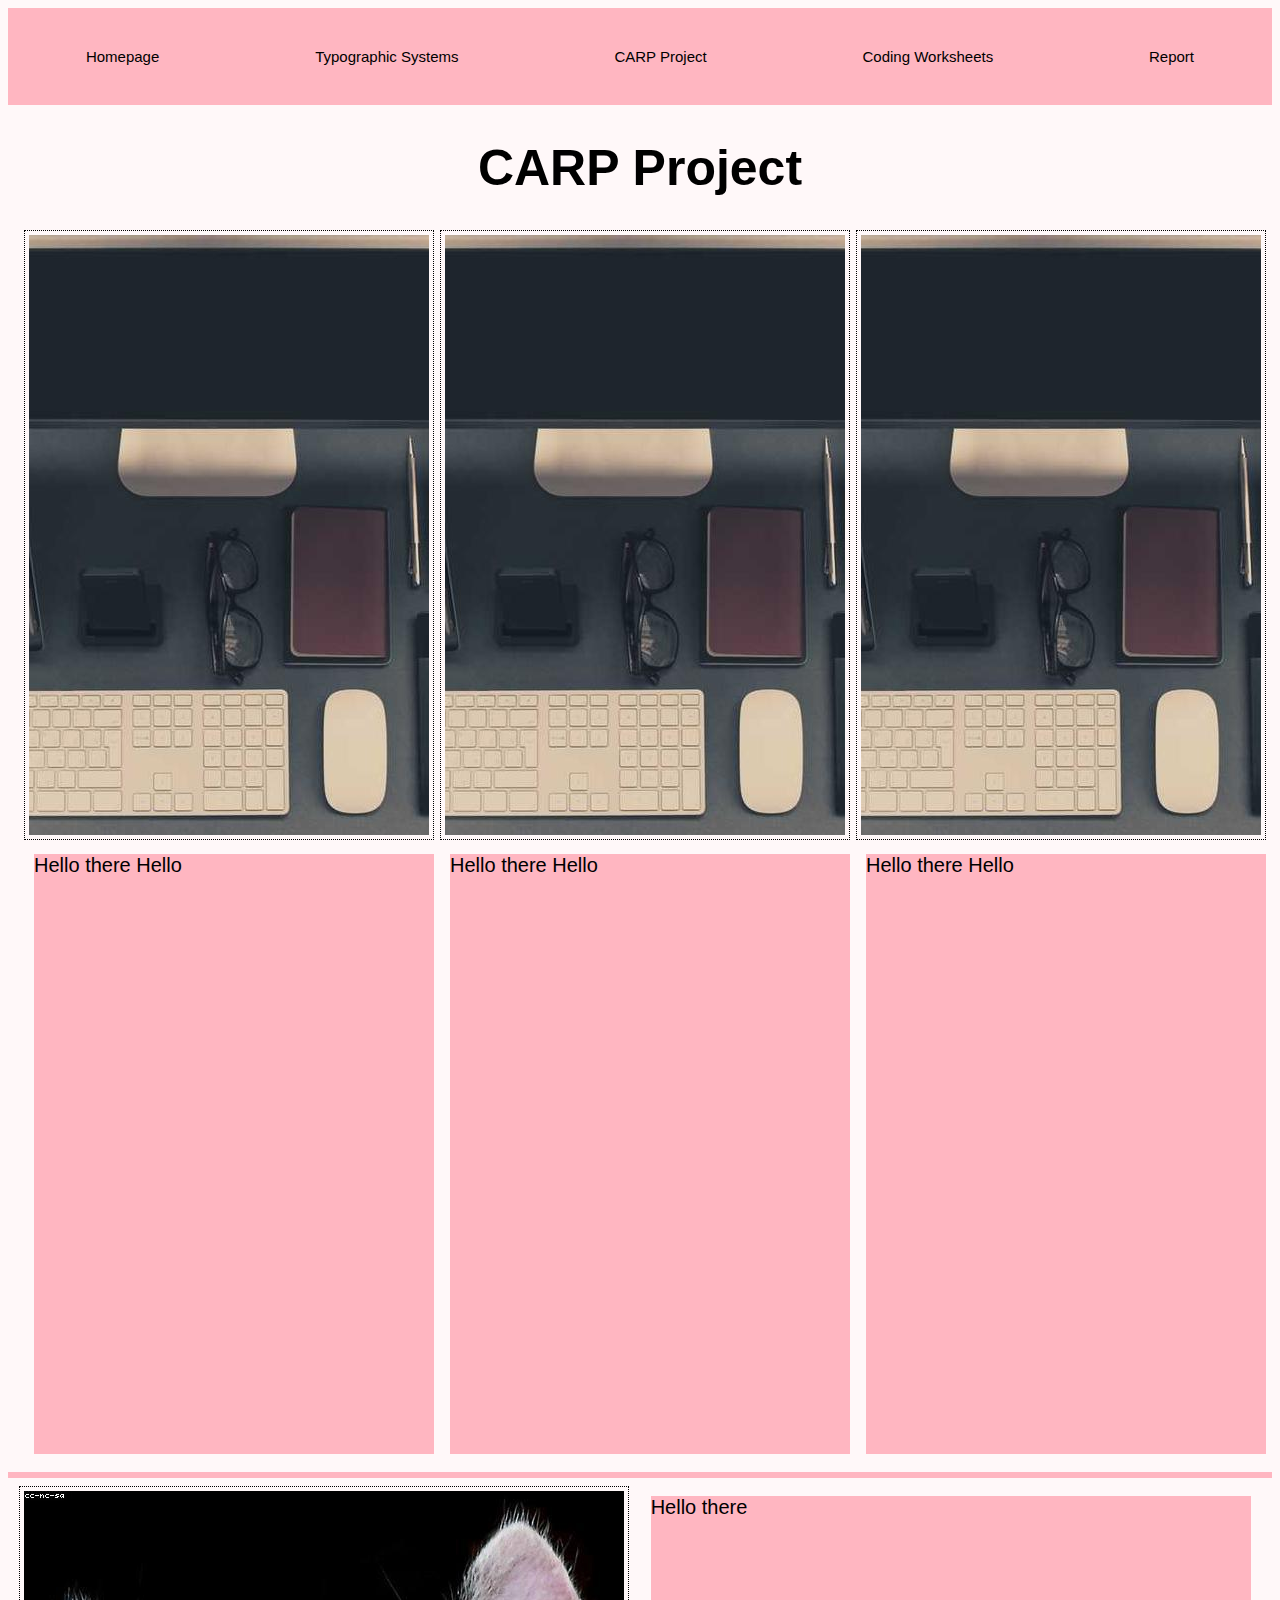
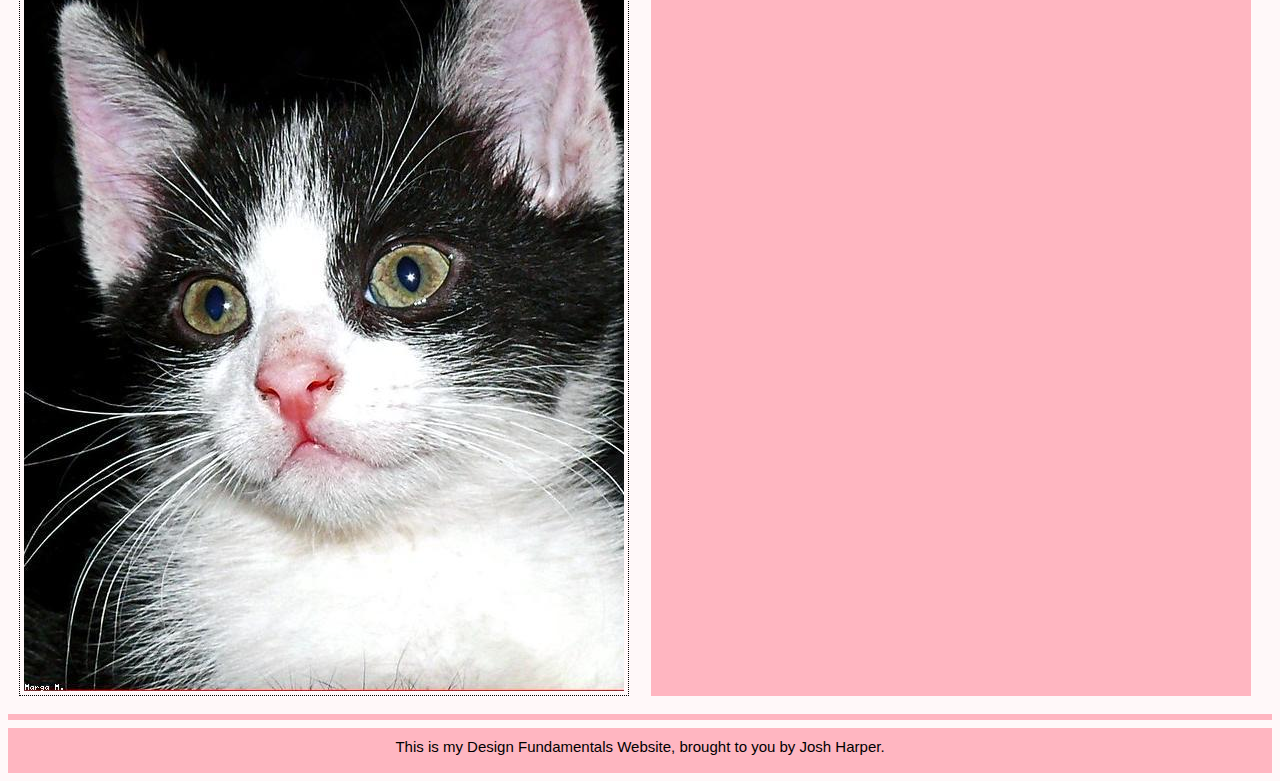
==== CARP Project.html @ ac9ababf "CARP Posters page working" ====
<!DOCTYPE html>
<html lang="en">
    <head>
        <meta charset="UTF-8">
        <meta http-equiv="X-UA-Compatible" content="IE=edge">
        <meta name="viewport" content="width=device-width, initial-scale=1.0">
        <link rel="stylesheet" href="styles.css">
        <title>CARP Project</title>
    </head>
    <body>
        <div class="container">
            <header>
                <div class="navbar">
                    <a href="Homepage.html" target="_blank"> <ul> Homepage</ul> </a>
                    <a href="Typographic Systems.html" target="_blank"> <ul>Typographic Systems</ul> </a>
                    <a href="CARP Project.html" target="_blank"> <ul> CARP Project</ul> </a>
                    <a href="Coding Worksheets.html" target="_blank"><ul> Coding Worksheets</ul> </a>
                    <a href="Report.html" target="_blank"><ul>Report</ul></a>
                </div> 
            </div>

                <h1> CARP Project</h1>
            </header>


                <div class="gallery-container">
                <div class="CARP-group">
                <img class="image-container-CARP" src="Placeholder 400px600px.jpg" alt="a placeholder">
                <p class="text-caption-CARP"> Hello there Hello </p> </div>
                
           
                <div class="CARP-group">
              <img class="image-container-CARP" src="Placeholder 400px600px.jpg" alt="a placeholder">
                <p class="text-caption-CARP"> Hello there Hello </p> </div>

                <div class="CARP-group">
                <img class="image-container-CARP" src="Placeholder 400px600px.jpg" alt="a placeholder">
                <p class="text-caption-CARP"> Hello there Hello </p> </div>

                    </div>

        <hr>
       
        <div class="gallery-container">
        <img class="final-CARP-page-image-container" src="Placeholder Cat 600px800px.jpeg" alt="a placeholder">    
            <p class="text-caption-big-CARP"> Hello there </p> </div>
            </div>


        <hr>

     <footer>
     This is my Design Fundamentals Website, brought to you by Josh Harper.
     </footer>
    </body>

</html>
---- styles.css ----
p{
font-family: 'Gill Sans', 'Gill Sans MT', Calibri, 'Trebuchet MS', sans-serif;
font-size: 20px;
text-align: left;
margin: 10px 10px;
}
body{
    background-color:#FFF8F9;
}
.navbar{
display: flex;
justify-content: space-around;
padding: 15px 0;
background-color:#FFB6C1;
}
/*.navbar:hover {
    background-color: #FFFFFF;
}*/


ul{
    font-family:'Gill Sans', 'Gill Sans MT', Calibri, 'Trebuchet MS', sans-serif;
    color: #000000;
    font-size: 15px;
    text-align: left;
    padding: 10px;
}
ul:hover{
    background-color: #FFFFFF;
}
a{
    text-decoration: none;
}

h1{
    font-family: 'Trebuchet MS', 'Lucida Sans Unicode', 'Lucida Grande', 'Lucida Sans', Arial, sans-serif;
    font-size: 50px;
    text-align: center;
    color: #000000;
}



.Typographic-Systems-image-container{
    display: flex;
    justify-content: center;
    position: relative;
    width: 100%;
    height: 300px;
    border: 5px solid #FFB6C1;
}
.Typographic-Systems-image-container:hover{
    border: 5px solid #000000;
}
.Typographic-Systems-image-container img {
    width: 100%;
    height: 100%;
    object-fit: cover;
}

.Typographic-Systems-image-container button { /* reference chatGPT*/
    position: absolute;
    top: 50%;
    left: 50%;
    transform: translate(-50%, -50%); /*reference chat GPT*/
    border: 1px solid #FFFFFF;
    background-color: #FFFFFF;
    border-radius: 5px;
    font-family: 'Gill Sans', 'Gill Sans MT', Calibri, 'Trebuchet MS', sans-serif;
    font-size: 25px;
    color: #000000;
    padding: 10px;
    margin: 2px;
    transition-duration: .4s;  
}
.Typographic-Systems-image-container button:hover {
background-color: #FFB6C1;
color: #FFFFFF;
}
.Typographic-Systems-image-container button:active {
    background-color: #32a431;
    color:#000000;
    box-shadow: 5px 5px #FFB6C1; 
}

.typography-group {
    width: 275px
}
.CARP-Project-image-container{
    display: flex;
    justify-content: center;
    position: relative;
    width: 100%;
    height: 300px;
    border: 5px solid #FFB6C1;
}
.CARP-Project-image-container:hover{
    border: 5px solid #000000;
}

.CARP-Project-image-container img {
    width: 100%;
    height: 100%;
    object-fit: cover;
}

.CARP-Project-image-container button { /* reference chatGPT*/
    position: absolute;
    top: 50%;
    left: 50%;
    transform: translate(-50%, -50%); /*reference chat GPT*/
    border: 1px solid #FFFFFF;
    background-color: #FFFFFF;
    border-radius: 5px;
    font-family: 'Gill Sans', 'Gill Sans MT', Calibri, 'Trebuchet MS', sans-serif;
    font-size: 25px;
    color: #000000;
    padding: 10px;
    margin: 2px;
    transition-duration: .4s;  
}
.CARP-Project-image-container button:hover {
background-color: #FFB6C1;
color: #FFFFFF;
}
.CARP-Project-image-container button:active {
    background-color: #32a431;
    color:#000000;
    box-shadow: 5px 5px #FFB6C1; 
}


.Coding-Worksheets-image-container{
    display: flex;
    justify-content: center;
    position: relative;
    width: 100%;
    height: 300px;
    border: 5px solid #FFB6C1;
}
.Coding-Worksheets-image-container:hover{
    border: 5px solid #000000;
}

.Coding-Worksheets-image-container img {
    width: 100%;
    height: 100%;
    object-fit: cover;
}

.Coding-Worksheets-image-container button { /* reference chatGPT*/
    position: absolute;
    top: 50%;
    left: 50%;
    transform: translate(-50%, -50%); /*reference chat GPT*/
    border: 1px solid #FFFFFF;
    background-color: #FFFFFF;
    border-radius: 5px;
    font-family: 'Gill Sans', 'Gill Sans MT', Calibri, 'Trebuchet MS', sans-serif;
    font-size: 25px;
    color: #000000;
    padding: 10px;
    margin: 2px;
    transition-duration: .4s;  
}
.Coding-Worksheets-image-container button:hover {
background-color: #FFB6C1;
color: #FFFFFF;
}
.Coding-Worksheets-image-container button:active {
    background-color: #32a431;
    color:#000000;
    box-shadow: 5px 5px #FFB6C1; 
}

.Coding-Worksheets-group{
     width: 275px
}

.Report-image-container{
    display: flex;
    justify-content: center;
    position: relative;
    width: 100%;
    height: 300px;
    border: 5px solid #FFB6C1;
}

.Report-image-container:hover{
    border: 5px solid #000000;
}
.Report-image-container img {
    width: 100%;
    height: 100%;
    object-fit: cover;
}

.Report-image-container button { /* reference chatGPT*/
    position: absolute;
    top: 50%;
    left: 50%;
    transform: translate(-50%, -50%); /*reference chat GPT*/
    border: 1px solid #FFFFFF;
    background-color: #FFFFFF;
    border-radius: 5px;
    font-family: 'Gill Sans', 'Gill Sans MT', Calibri, 'Trebuchet MS', sans-serif;
    font-size: 25px;
    color: #000000;
    padding: 10px;
    margin: 2px;
    transition-duration: .4s;  
}
.Report-image-container button:hover {
background-color: #FFB6C1;
color: #FFFFFF;
}
.Report-image-container button:active {
    background-color: #32a431;
    color:#000000;
    box-shadow: 5px 5px #FFB6C1; 
}

.report-container{
    display: flex;
    justify-content: center;
    padding: 60px;
    text-align: left;
    background-color: #FFB6C1;
}

.report-type-container{
    display: flex;
    justify-content: left;
    padding: 0px;
    text-align: left;
    background-color: #FFB6C1;
}

button{
    border: 1px solid #FFFFFF;
    background-color: #000000;
    border-radius: 5px;
    font-family: 'Gill Sans', 'Gill Sans MT', Calibri, 'Trebuchet MS', sans-serif;
    font-size: 25px;
    color: #FFFFFF;
    padding: 10px;
    margin: 2px;
    transition-duration: .4s;  
}

button:hover {
   background-color: #FFFFFF;
   color:#000000;
}

button:active {
    background-color: #32a431;
    color:#000000;
    box-shadow: 5px 5px #000000;
}

footer {
    background-color: #FFB6C1;
    height: 25px;
    text-align: center;
    font-family: 'Gill Sans', 'Gill Sans MT', Calibri, 'Trebuchet MS', sans-serif;
    font-size: 15px;
    color: #000000;
    padding: 10px 0px;
}
hr {
    border: 3px solid #FFB6C1;
}

.gallery-container{
    display: flex;
    flex-wrap: wrap;
    justify-content: space-evenly;
    }
    
 
    
    
    .text-caption {
        background-color: #FFB6C1;
        width: 275px;
        height: 400px;
        font-family: 'Gill Sans', 'Gill Sans MT', Calibri, 'Trebuchet MS', sans-serif;
        font-size: 20px;
        text-align: left;
        margin: 10px 10px;
    }

 .image-container{
        border: 1px dotted #000000;
        width: 275px;
        height: 400px;
        padding: 4px;
        margin-bottom: 10px;
    }

    .image-container:hover{
        border: 1px dotted #FFB6C1;
        width: 275px;
        height: 400px;
        padding: 4px;
        margin-bottom: 10px;
    }
    
 .text-container{
        background-color: #FFB6C1;
        width: 275px;
        height: 200px;
        padding: 4px;
        padding-top: 4px;
        padding-bottom: 4px;
        margin-top: 10px;
    }







.CARP-page-gallery-container{
    display: flex;
    flex-wrap: wrap;
    justify-content: space-evenly;
    }
    
    
.image-container-CARP{
        border: 1px dotted #000000;
        width: 400px;
        height: 600px;
        padding: 4px;
    }
    
    
.CARP-page-text-image-container{
        background-color: #FFB6C1;
        width: 400px;
        height: 200px;
        padding: 4px;
        padding-top: 4px;
        padding-bottom: 4px;
    }

.final-CARP-page-image-container{
    border: 1px dotted #000000;
    width: 600px;
    height: 800px;
    padding: 4px;
}

.final-CARP-page-text-image-container{
    background-color: #FFB6C1;
    width: 600px;
    height: 200px;
    padding: 4px;
    padding-top: 4px;
    padding-bottom: 4px;
}

.CARP-group {
    width: 400px;
}

.text-caption-CARP {
    background-color: #FFB6C1;
    width: 400px;
    height: 600px;
    font-family: 'Gill Sans', 'Gill Sans MT', Calibri, 'Trebuchet MS', sans-serif;
    font-size: 20px;
    text-align: left;
    margin: 10px 10px;
}

.text-caption-big-CARP{
    background-color: #FFB6C1;
    width: 600px;
    height: 800px;
    font-family: 'Gill Sans', 'Gill Sans MT', Calibri, 'Trebuchet MS', sans-serif;
    font-size: 20px;
    text-align: left;
    margin: 10px 10px;
}
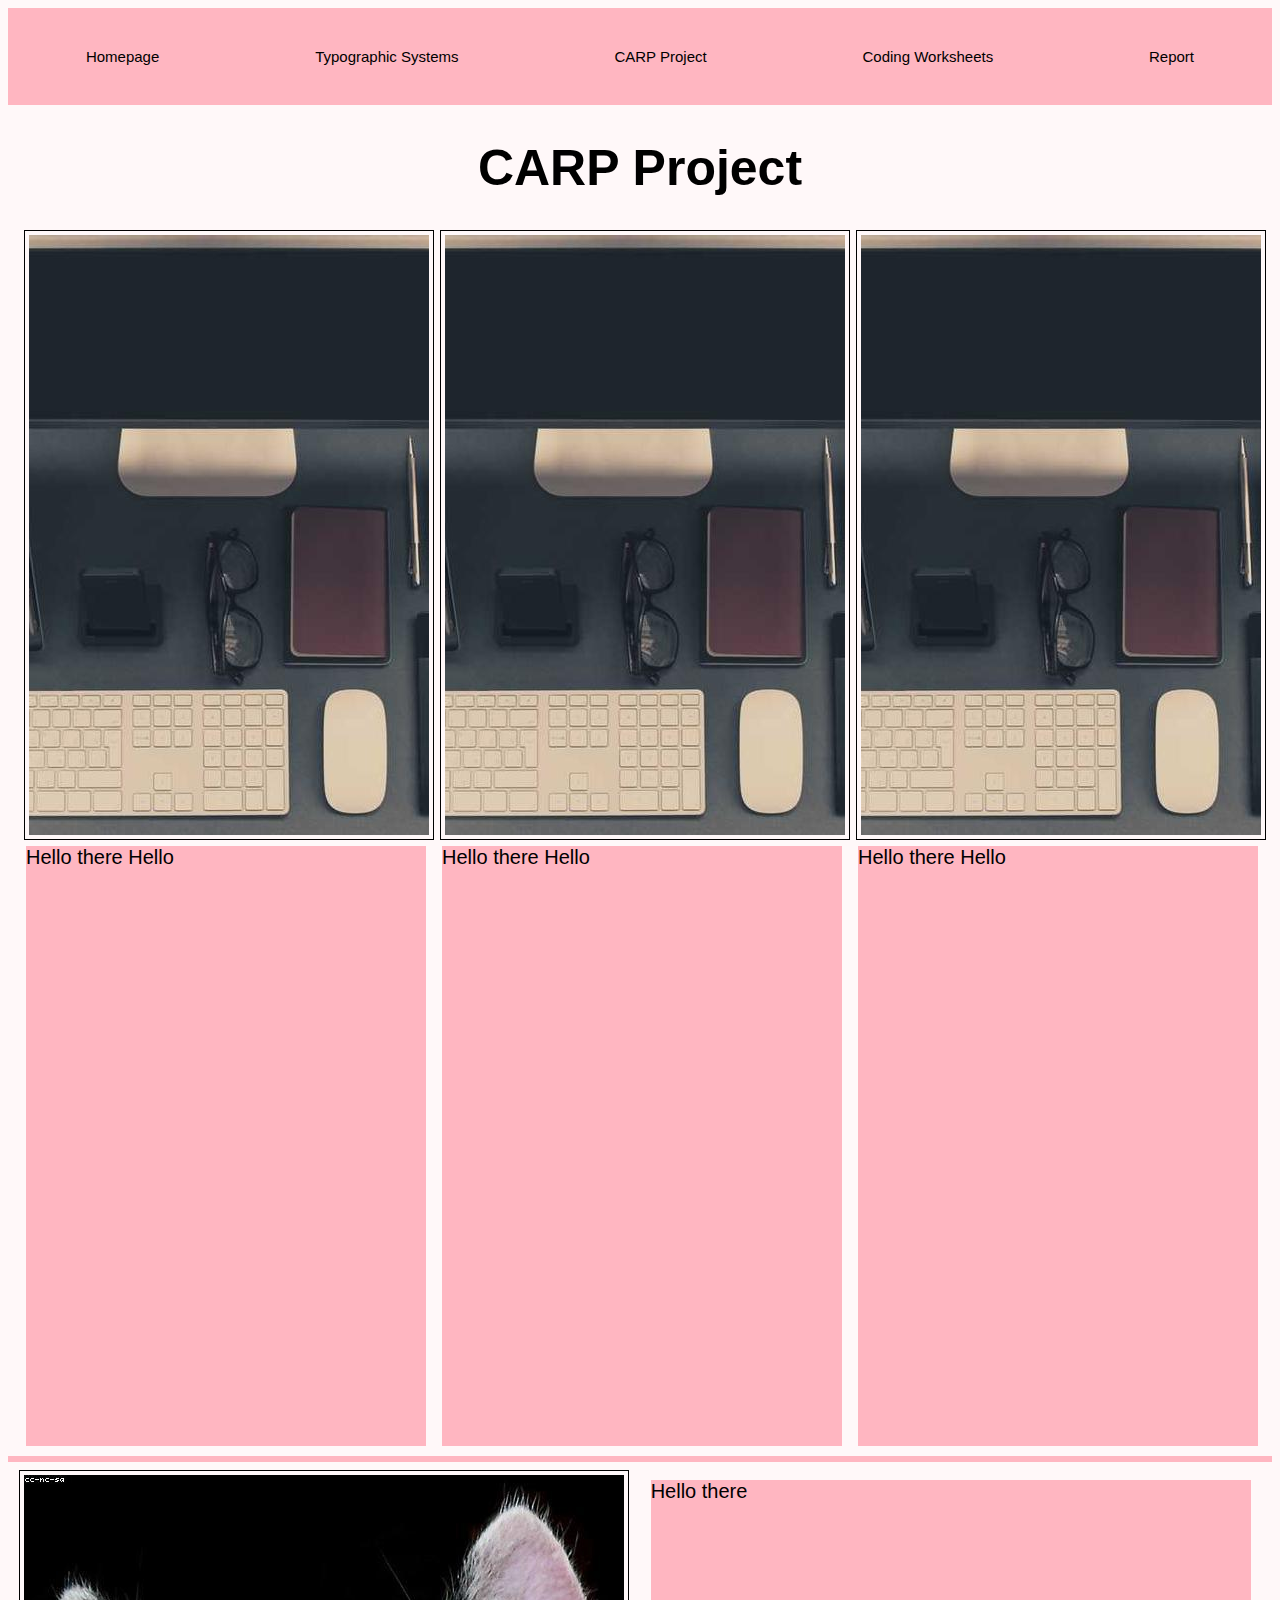
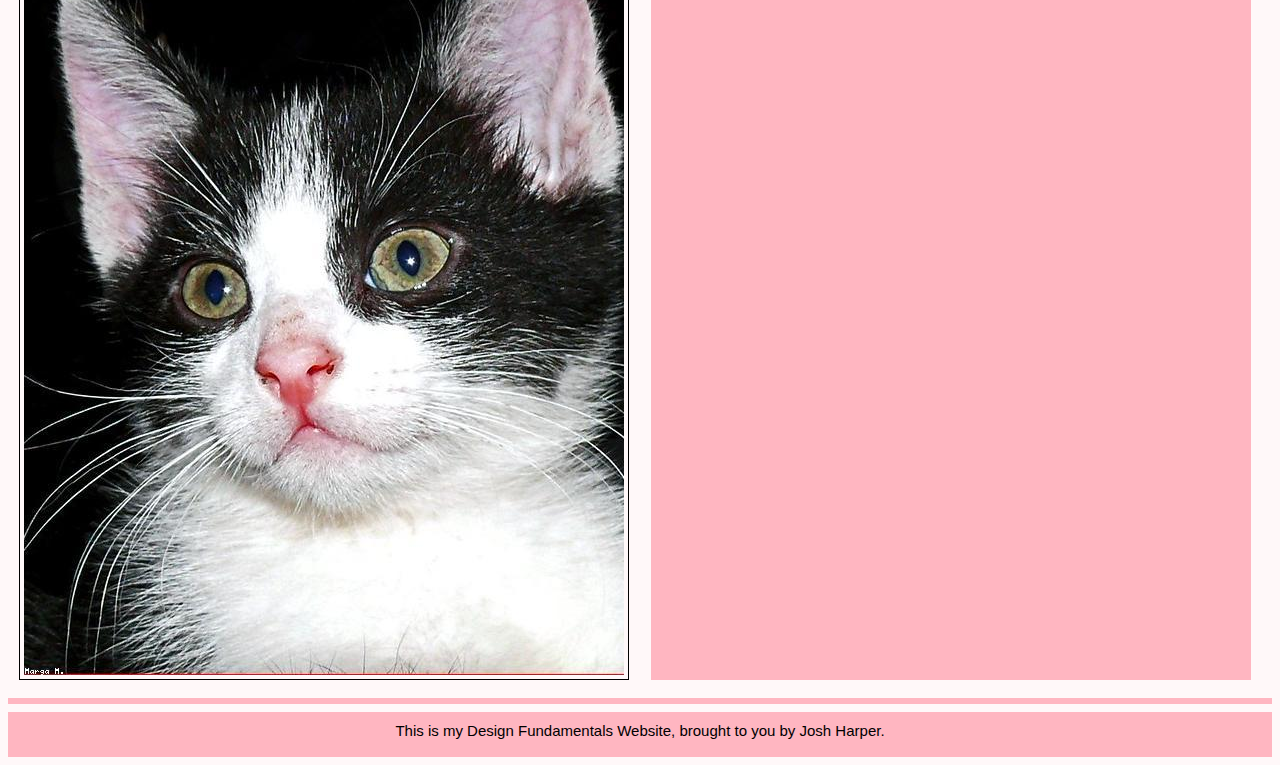
==== commit 8ca7e852: "report page working" ====
--- a/CARP Project.html
+++ b/CARP Project.html
@@ -15,7 +15,7 @@
                     <a href="Typographic Systems.html" target="_blank"> <ul>Typographic Systems</ul> </a>
                     <a href="CARP Project.html" target="_blank"> <ul> CARP Project</ul> </a>
                     <a href="Coding Worksheets.html" target="_blank"><ul> Coding Worksheets</ul> </a>
-                    <a href="Report.html" target="_blank"><ul>Report</ul></a>
+                    <a href="report.html" target="_blank"><ul>Report</ul></a>
                 </div> 
             </div>
 
--- a/styles.css
+++ b/styles.css
@@ -84,7 +84,7 @@
 }
 
 .typography-group {
-    width: 275px
+    width: 400px
 }
 .CARP-Project-image-container{
     display: flex;
@@ -174,7 +174,7 @@
 }
 
 .Coding-Worksheets-group{
-     width: 275px
+     width: 400px;
 }
 
 .Report-image-container{
@@ -283,27 +283,37 @@
     
     .text-caption {
         background-color: #FFB6C1;
-        width: 275px;
+        width: 400px;
         height: 400px;
         font-family: 'Gill Sans', 'Gill Sans MT', Calibri, 'Trebuchet MS', sans-serif;
         font-size: 20px;
         text-align: left;
-        margin: 10px 10px;
+        margin: 2px 2px;
+      
+    }
+    
+    .text-caption:hover {
+        background-color: #FFB6C1;
+        opacity: 0.7;
+        width: 400px;
+        height: 400px;
+        font-family:'Gill Sans', 'Gill Sans MT', Calibri, 'Trebuchet MS', sans-serif;
+        font-size: 20px;
+        text-align: left;
+        margin: 2px 2px;
     }
 
  .image-container{
-        border: 1px dotted #000000;
-        width: 275px;
-        height: 400px;
-        padding: 4px;
+        border: 1px solid #000000;
+        width: 400px;
+        height: 600px;
         margin-bottom: 10px;
     }
 
     .image-container:hover{
-        border: 1px dotted #FFB6C1;
-        width: 275px;
-        height: 400px;
-        padding: 4px;
+        border: 1px solid #FFB6C1;
+        width: 400px;
+        height: 600px;
         margin-bottom: 10px;
     }
     
@@ -317,12 +327,6 @@
         margin-top: 10px;
     }
 
-
-
-
-
-
-
 .CARP-page-gallery-container{
     display: flex;
     flex-wrap: wrap;
@@ -331,11 +335,18 @@
     
     
 .image-container-CARP{
-        border: 1px dotted #000000;
+        border: 1px solid #000000;
         width: 400px;
         height: 600px;
         padding: 4px;
     }
+
+.image-container-CARP:hover{
+    border: 1px solid #FFB6C1;
+    width: 400px;
+    height: 600px;
+    padding: 4px;
+}
     
     
 .CARP-page-text-image-container{
@@ -348,8 +359,15 @@
     }
 
 .final-CARP-page-image-container{
-    border: 1px dotted #000000;
+    border: 1px solid #000000;
     width: 600px;
+    height: 800px;
+    padding: 4px;
+}
+
+.final-CARP-page-image-container:hover{
+    border: 1px solid #FFB6C1;
+    width: 600px; 
     height: 800px;
     padding: 4px;
 }
@@ -374,9 +392,19 @@
     font-family: 'Gill Sans', 'Gill Sans MT', Calibri, 'Trebuchet MS', sans-serif;
     font-size: 20px;
     text-align: left;
-    margin: 10px 10px;
-}
-
+    margin: 2px 2px;
+}
+
+.text-caption-CARP:hover{
+    background-color: #FFB6C1;
+    opacity: 0.7;
+    width: 400px;
+    height: 600px;
+    font-family: 'Gill Sans', 'Gill Sans MT', Calibri, 'Trebuchet MS', sans-serif;
+    font-size: 20px;
+    text-align: left;
+    margin: 2px 2px;
+}
 .text-caption-big-CARP{
     background-color: #FFB6C1;
     width: 600px;
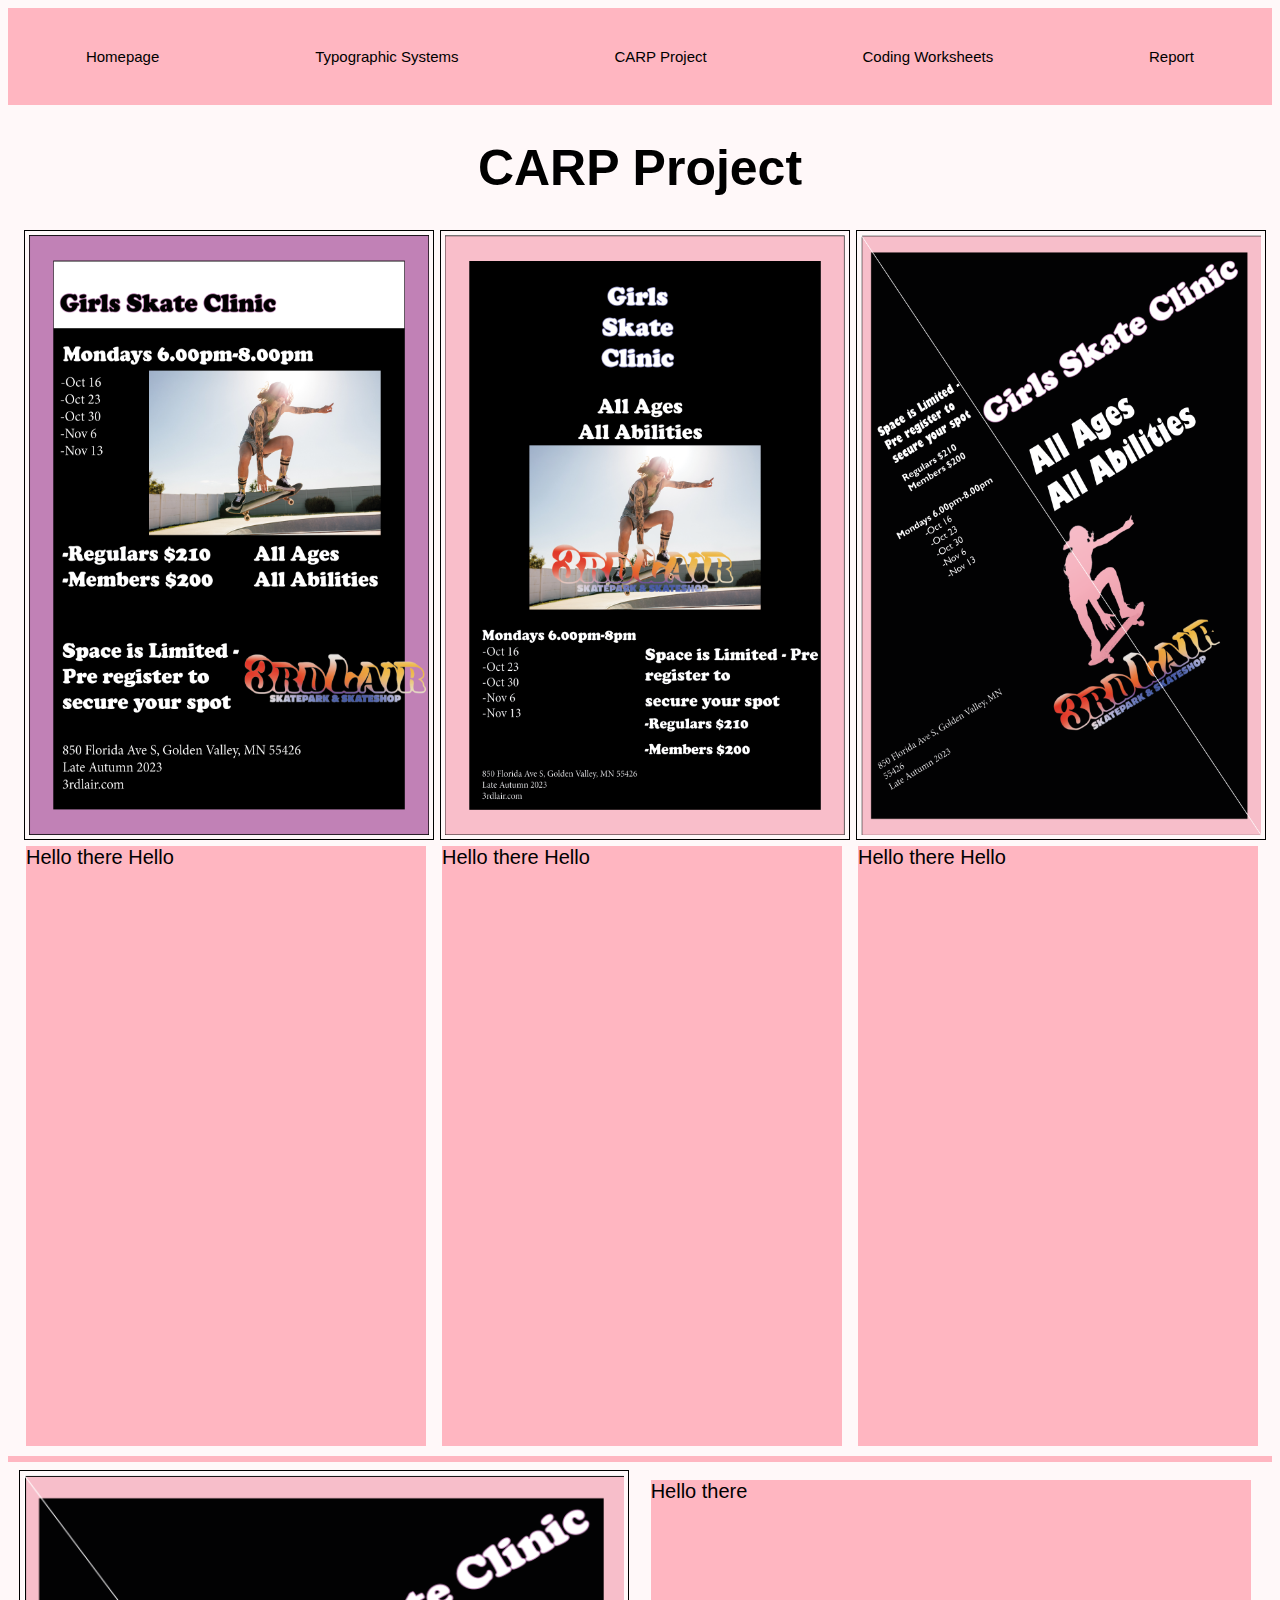
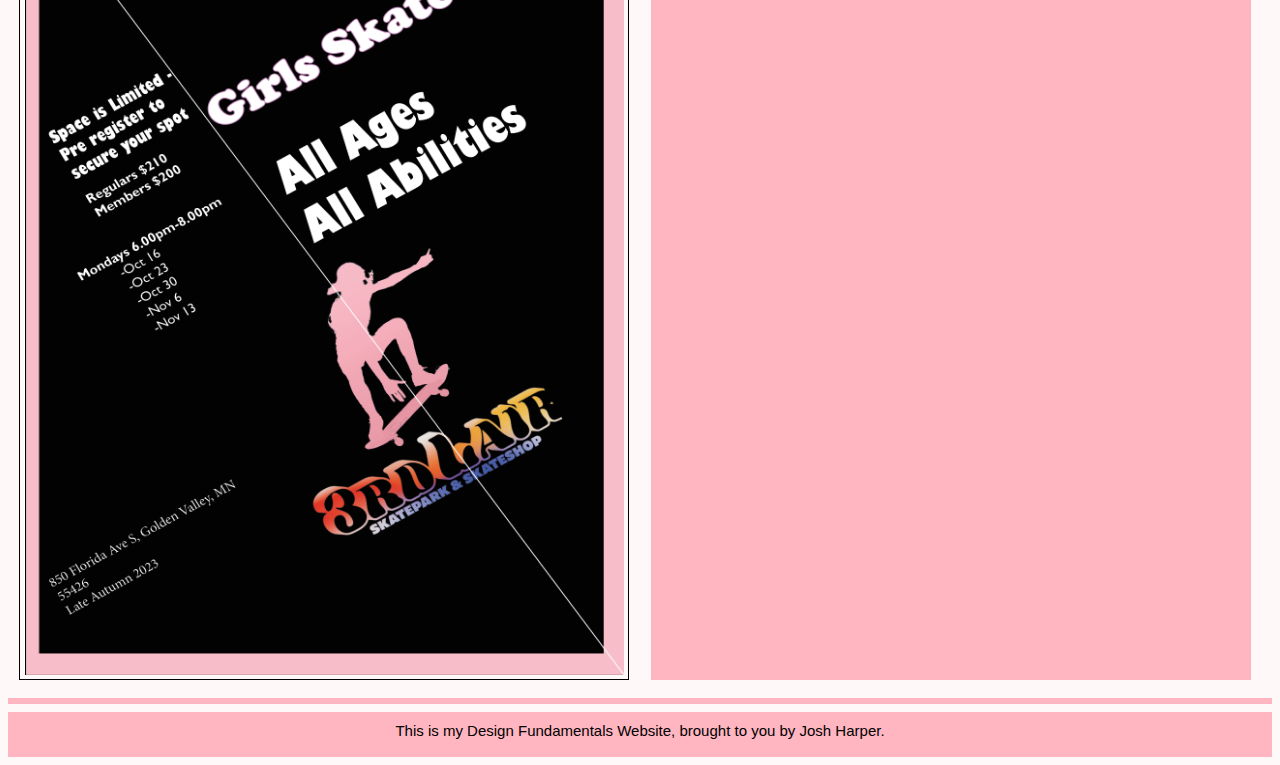
==== commit 3890b962: "CARP Page images in" ====
--- a/CARP Project.html
+++ b/CARP Project.html
@@ -11,7 +11,7 @@
         <div class="container">
             <header>
                 <div class="navbar">
-                    <a href="Homepage.html" target="_blank"> <ul> Homepage</ul> </a>
+                    <a href="index.html" target="_blank"> <ul> Homepage</ul> </a>
                     <a href="Typographic Systems.html" target="_blank"> <ul>Typographic Systems</ul> </a>
                     <a href="CARP Project.html" target="_blank"> <ul> CARP Project</ul> </a>
                     <a href="Coding Worksheets.html" target="_blank"><ul> Coding Worksheets</ul> </a>
@@ -25,16 +25,16 @@
 
                 <div class="gallery-container">
                 <div class="CARP-group">
-                <img class="image-container-CARP" src="Placeholder 400px600px.jpg" alt="a placeholder">
+                <img class="image-container-CARP" src="Skateboard Poster Design 1.png" alt="a placeholder">
                 <p class="text-caption-CARP"> Hello there Hello </p> </div>
                 
            
                 <div class="CARP-group">
-              <img class="image-container-CARP" src="Placeholder 400px600px.jpg" alt="a placeholder">
+              <img class="image-container-CARP" src="Skateboard Poster Design 3.png" alt="a placeholder">
                 <p class="text-caption-CARP"> Hello there Hello </p> </div>
 
                 <div class="CARP-group">
-                <img class="image-container-CARP" src="Placeholder 400px600px.jpg" alt="a placeholder">
+                <img class="image-container-CARP" src="Skateboard Poster Design 2.png" alt="a placeholder">
                 <p class="text-caption-CARP"> Hello there Hello </p> </div>
 
                     </div>
@@ -42,7 +42,7 @@
         <hr>
        
         <div class="gallery-container">
-        <img class="final-CARP-page-image-container" src="Placeholder Cat 600px800px.jpeg" alt="a placeholder">    
+        <img class="final-CARP-page-image-container" src="Skateboard Poster Design 2.png" alt="a placeholder">    
             <p class="text-caption-big-CARP"> Hello there </p> </div>
             </div>
 
--- a/styles.css
+++ b/styles.css
@@ -84,7 +84,7 @@
 }
 
 .typography-group {
-    width: 400px
+    width: 600px;
 }
 .CARP-Project-image-container{
     display: flex;
@@ -174,7 +174,7 @@
 }
 
 .Coding-Worksheets-group{
-     width: 400px;
+     width: 600px;
 }
 
 .Report-image-container{
@@ -283,7 +283,7 @@
     
     .text-caption {
         background-color: #FFB6C1;
-        width: 400px;
+        width: 600px;
         height: 400px;
         font-family: 'Gill Sans', 'Gill Sans MT', Calibri, 'Trebuchet MS', sans-serif;
         font-size: 20px;
@@ -295,7 +295,7 @@
     .text-caption:hover {
         background-color: #FFB6C1;
         opacity: 0.7;
-        width: 400px;
+        width: 600px;
         height: 400px;
         font-family:'Gill Sans', 'Gill Sans MT', Calibri, 'Trebuchet MS', sans-serif;
         font-size: 20px;
@@ -305,14 +305,14 @@
 
  .image-container{
         border: 1px solid #000000;
-        width: 400px;
+        width: 600px;
         height: 600px;
         margin-bottom: 10px;
     }
 
     .image-container:hover{
         border: 1px solid #FFB6C1;
-        width: 400px;
+        width: 600px;
         height: 600px;
         margin-bottom: 10px;
     }
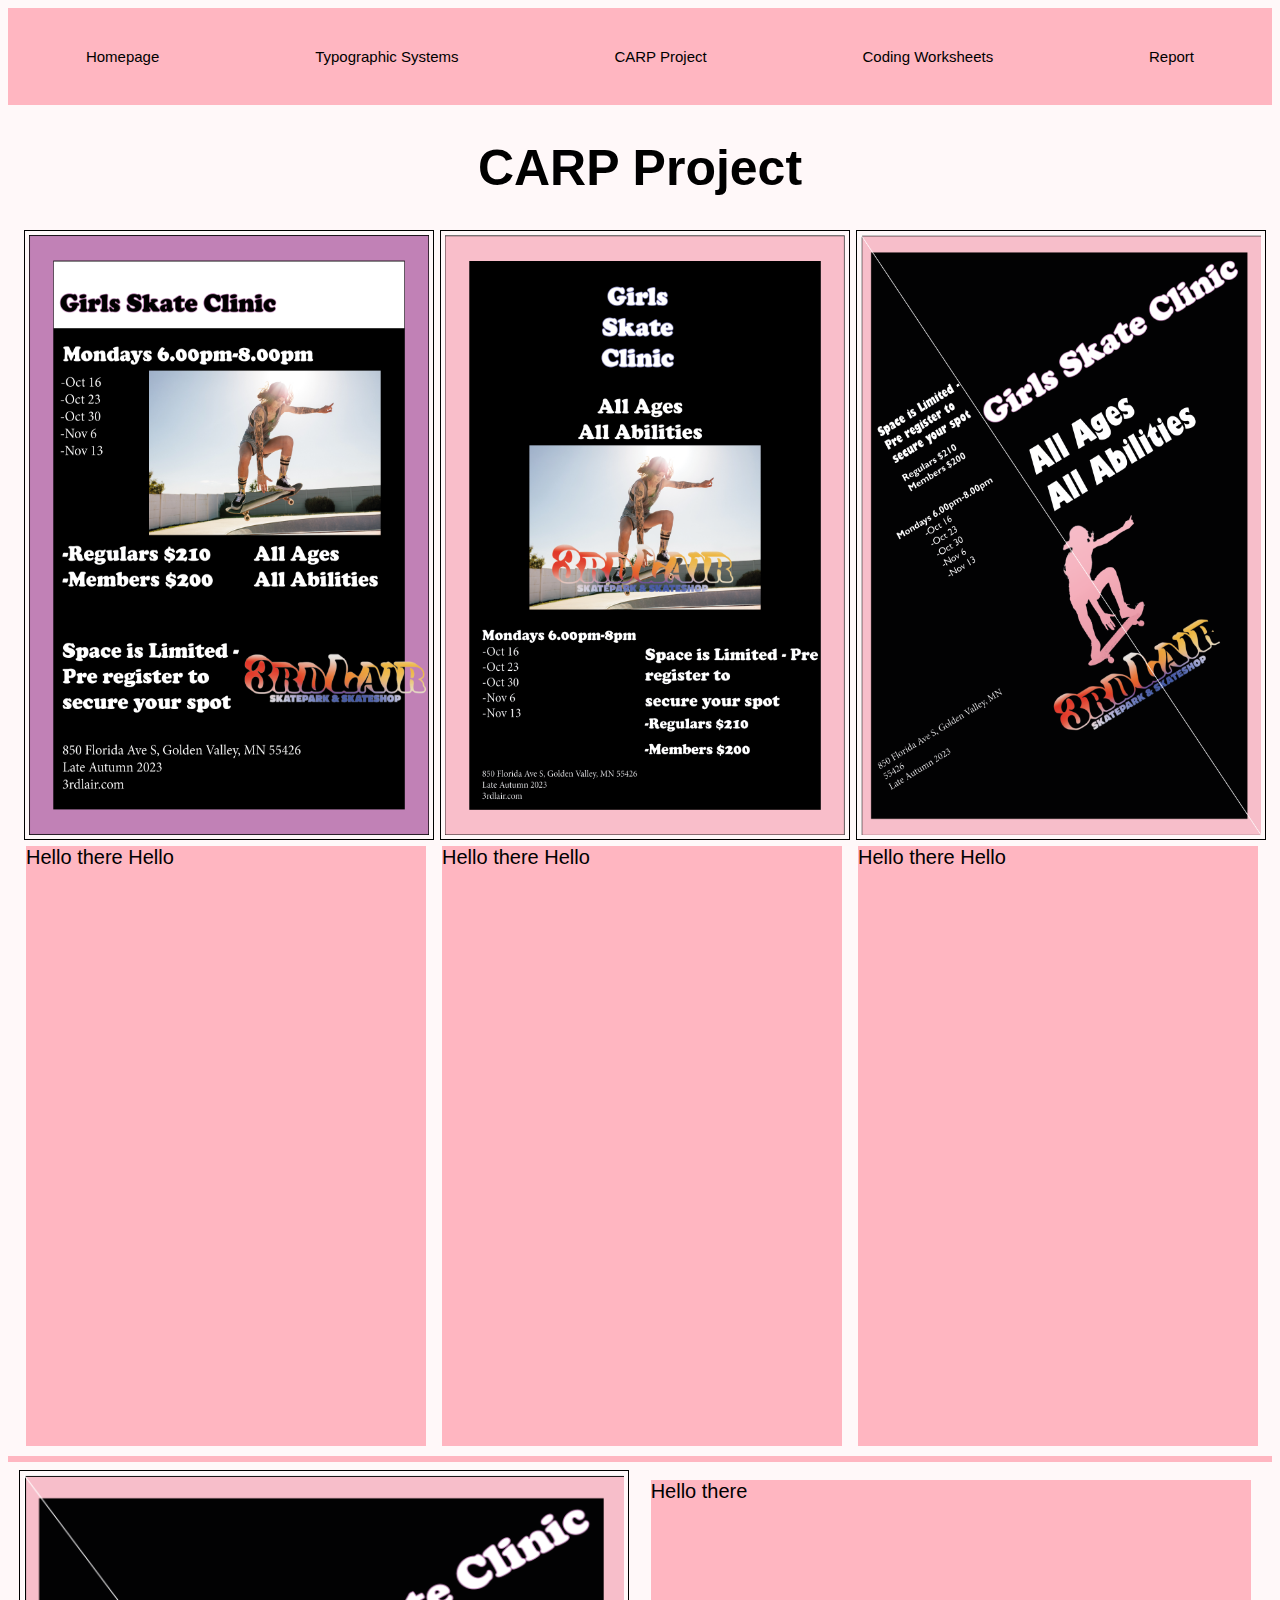
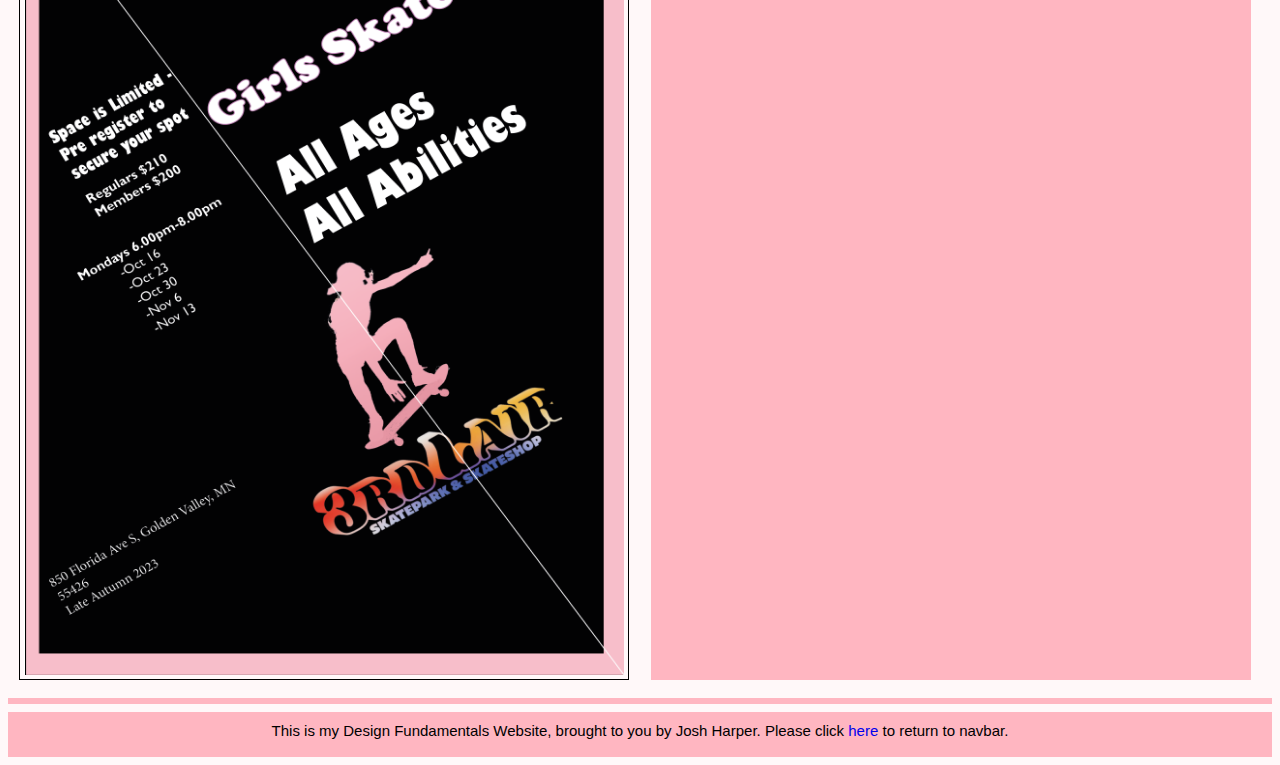
==== commit 038583f6: "footer anchor links to navbar working" ====
--- a/CARP Project.html
+++ b/CARP Project.html
@@ -10,7 +10,7 @@
     <body>
         <div class="container">
             <header>
-                <div class="navbar">
+                <div class="navbar" id="section-navbar">
                     <a href="index.html" target="_blank"> <ul> Homepage</ul> </a>
                     <a href="Typographic Systems.html" target="_blank"> <ul>Typographic Systems</ul> </a>
                     <a href="CARP Project.html" target="_blank"> <ul> CARP Project</ul> </a>
@@ -50,7 +50,7 @@
         <hr>
 
      <footer>
-     This is my Design Fundamentals Website, brought to you by Josh Harper.
+     This is my Design Fundamentals Website, brought to you by Josh Harper. Please click <a href="#section-navbar"> here</a> to return to navbar.
      </footer>
     </body>
 
--- a/styles.css
+++ b/styles.css
@@ -35,6 +35,12 @@
 h1{
     font-family: 'Trebuchet MS', 'Lucida Sans Unicode', 'Lucida Grande', 'Lucida Sans', Arial, sans-serif;
     font-size: 50px;
+    text-align: center;
+    color: #000000;
+}
+h2 {
+    font-family: 'Trebuchet MS', 'Lucida Sans Unicode', 'Lucida Grande', 'Lucida Sans', Arial, sans-serif;
+    font-size: 30px;
     text-align: center;
     color: #000000;
 }
@@ -289,7 +295,6 @@
         font-size: 20px;
         text-align: left;
         margin: 2px 2px;
-      
     }
     
     .text-caption:hover {
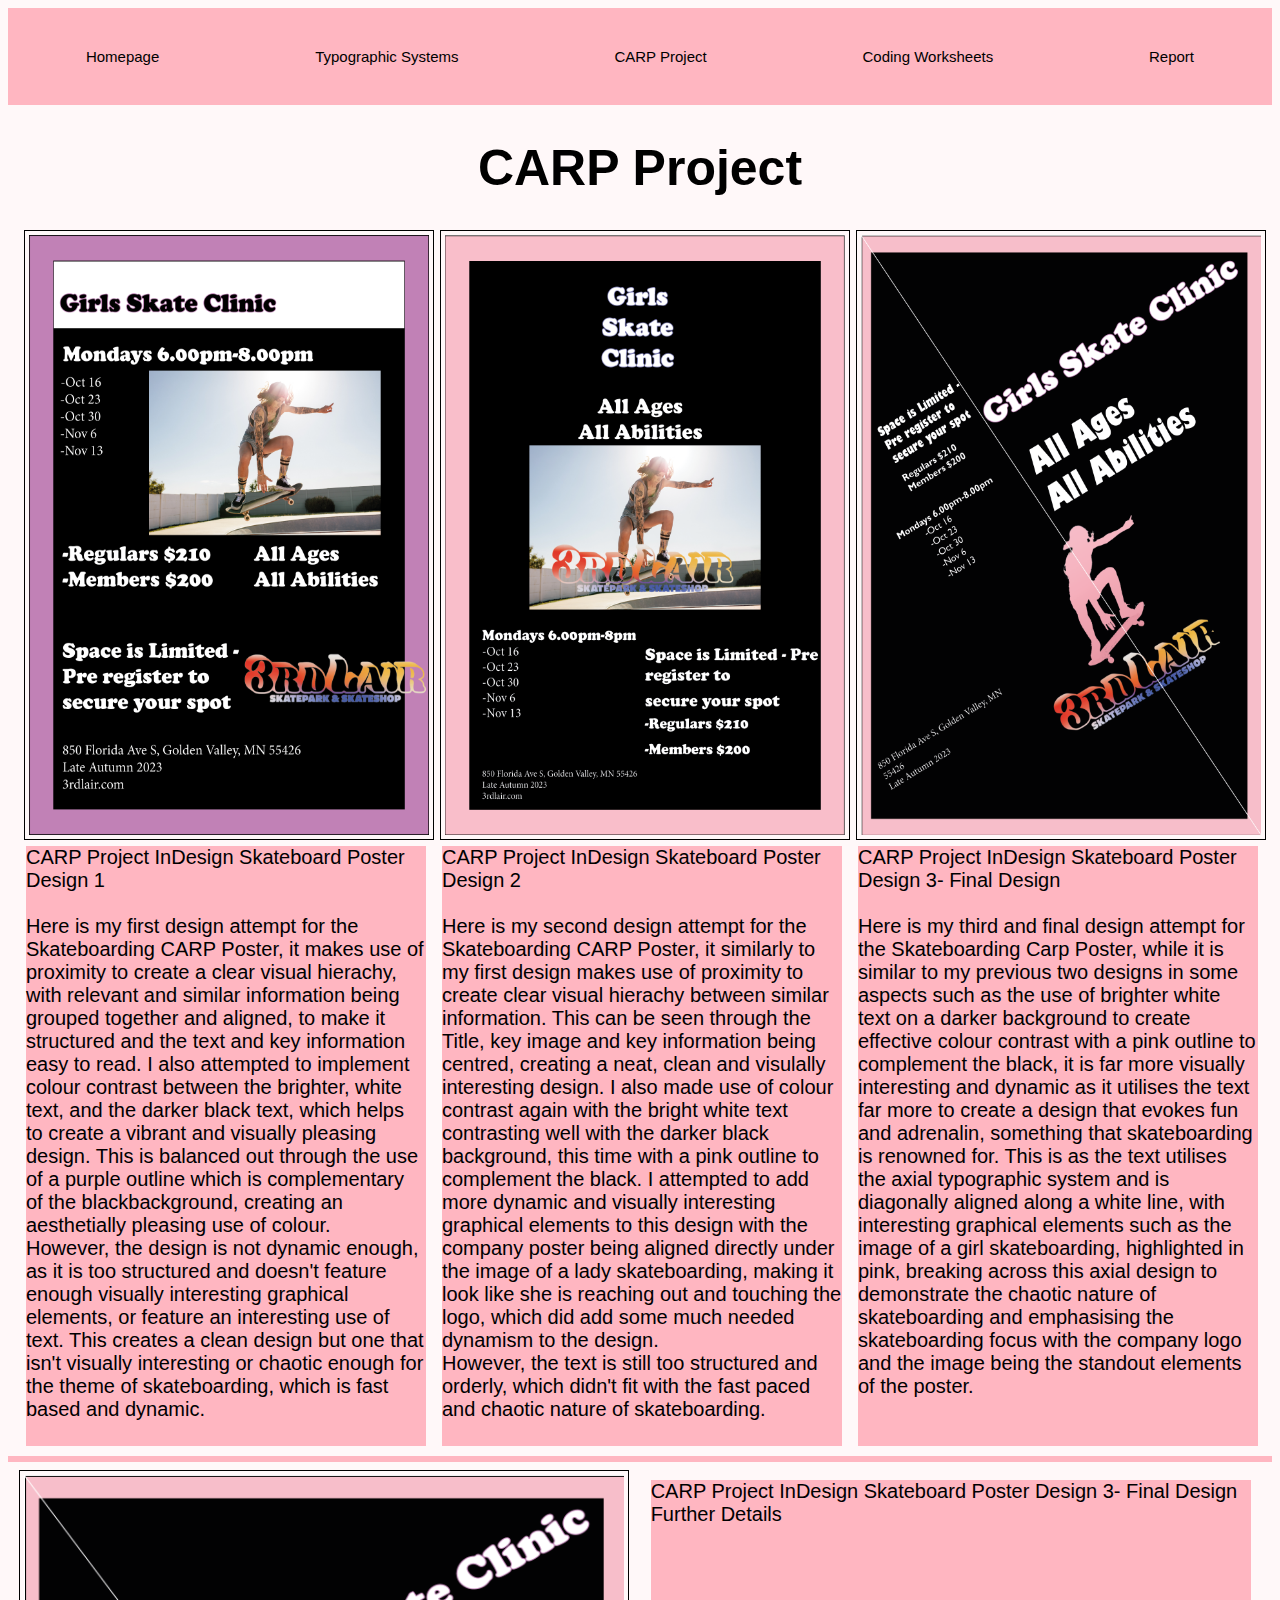
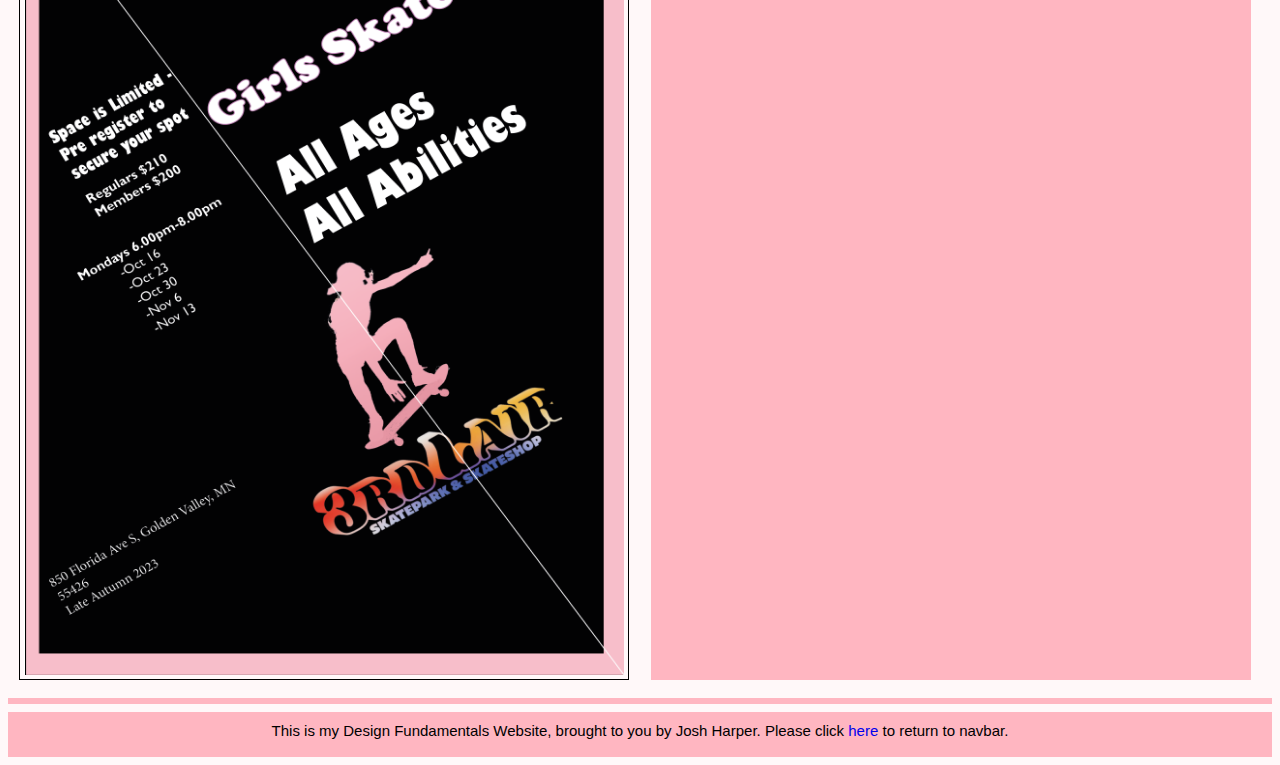
==== commit fc371eba: "CARP Page text" ====
--- a/CARP Project.html
+++ b/CARP Project.html
@@ -25,26 +25,79 @@
 
                 <div class="gallery-container">
                 <div class="CARP-group">
-                <img class="image-container-CARP" src="Skateboard Poster Design 1.png" alt="a placeholder">
-                <p class="text-caption-CARP"> Hello there Hello </p> </div>
+                <img class="image-container-CARP" src="Skateboard Poster Design 1.png" alt="Skateboard InDesign poster 1- not final design">
+                <p class="text-caption-CARP"> CARP Project InDesign Skateboard Poster Design 1 <br> <br>
+                 Here is my first design attempt for the Skateboarding CARP Poster,
+                 it makes use of proximity to create a clear visual hierachy, with relevant and similar
+                 information being grouped together and aligned, to make it structured and the 
+                 text and key information easy to read. I also attempted
+                 to implement colour contrast between the brighter, white text, and the darker 
+                 black text, which helps to create a vibrant and visually pleasing 
+                 design. This is balanced out through the use of a purple outline
+                 which is complementary of the blackbackground, creating an aesthetially pleasing use 
+                 of colour. <br>
+                 However, the design is not dynamic enough, as it is too structured and doesn't feature
+                 enough visually interesting graphical elements, or feature an interesting use of text. 
+                 This creates a clean design but one that isn't visually interesting or chaotic 
+                 enough for the theme of skateboarding, which is fast based and dynamic.
+                </p> 
+                </div>
                 
            
                 <div class="CARP-group">
-              <img class="image-container-CARP" src="Skateboard Poster Design 3.png" alt="a placeholder">
-                <p class="text-caption-CARP"> Hello there Hello </p> </div>
+              <img class="image-container-CARP" src="Skateboard Poster Design 3.png" alt="Skateboard InDesign poster 2- not final design">
+                <p class="text-caption-CARP"> CARP Project InDesign Skateboard Poster Design 2 <br> <br>
+                Here is my second design attempt for the Skateboarding CARP Poster, it similarly to my first design
+                makes use of proximity to create clear visual hierachy between similar information. 
+                This can be seen through the Title, key image and key information being 
+                centred, creating a neat, clean and visulally interesting design. I also made use 
+                of colour contrast again with the bright white text contrasting well with the darker black
+                background, this time with a pink outline to complement the black. I attempted to add more dynamic 
+                and visually interesting graphical elements to this design with the company poster being aligned directly
+                under the image of a lady skateboarding, making it look like she is reaching out and touching
+                the logo, which did add some much needed dynamism to the design.
+                <br>
+                However, the text is still too structured and orderly, which didn't fit with 
+                the fast paced and chaotic nature of skateboarding.
+
+
+                </p> 
+            
+            
+               </div>
 
                 <div class="CARP-group">
-                <img class="image-container-CARP" src="Skateboard Poster Design 2.png" alt="a placeholder">
-                <p class="text-caption-CARP"> Hello there Hello </p> </div>
+                <img class="image-container-CARP" src="Skateboard Poster Design 2.png" alt="Skateboard InDesign poster 3- final design">
+                <p class="text-caption-CARP"> CARP Project InDesign Skateboard Poster Design 3- Final Design <br> <br>
+                 Here is my third and final design attempt for the Skateboarding Carp Poster, while it 
+                 is similar to my previous two designs in some aspects such as the use of 
+                 brighter white text on a darker background to create effective colour contrast
+                 with a pink outline to complement the black, it is far more visually interesting and dynamic
+                 as it utilises the text far more to create a design that evokes fun and 
+                 adrenalin, something that skateboarding is renowned for. This is as the 
+                 text utilises the axial typographic system 
+                 and is diagonally aligned along a white line, with interesting graphical elements such
+                 as the image of a girl skateboarding, highlighted in pink, 
+                 breaking across this axial design to demonstrate the chaotic nature of skateboarding
+                 and emphasising the skateboarding focus with the company logo and the image
+                 being the standout elements of the poster.
+                </p> 
+                </div>
 
-                    </div>
+               </div>
 
         <hr>
        
         <div class="gallery-container">
         <img class="final-CARP-page-image-container" src="Skateboard Poster Design 2.png" alt="a placeholder">    
-            <p class="text-caption-big-CARP"> Hello there </p> </div>
-            </div>
+            <p class="text-caption-big-CARP"> CARP Project InDesign Skateboard Poster Design 3- Final Design Further Details
+
+            
+            </p> 
+          
+        </div>
+            
+        </div>
 
 
         <hr>
--- a/styles.css
+++ b/styles.css
@@ -296,6 +296,7 @@
         text-align: left;
         margin: 2px 2px;
     }
+
     
     .text-caption:hover {
         background-color: #FFB6C1;
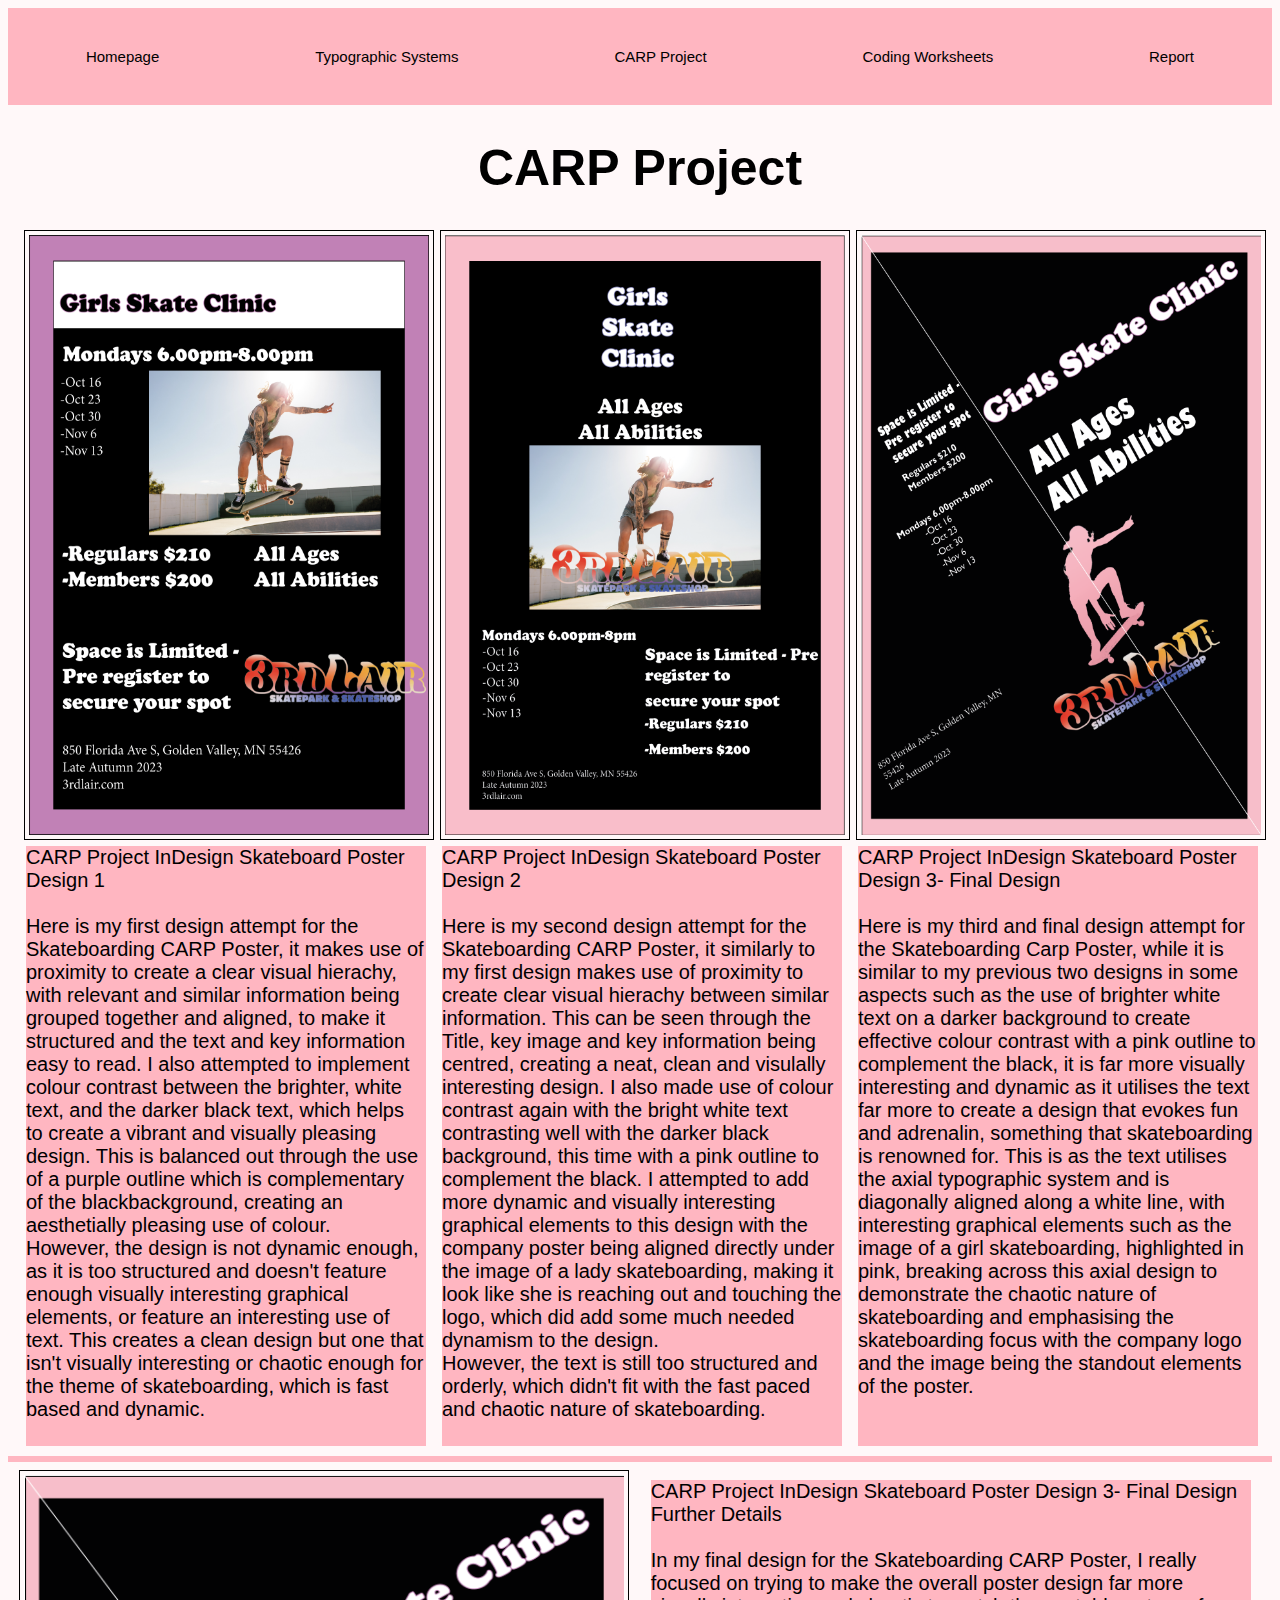
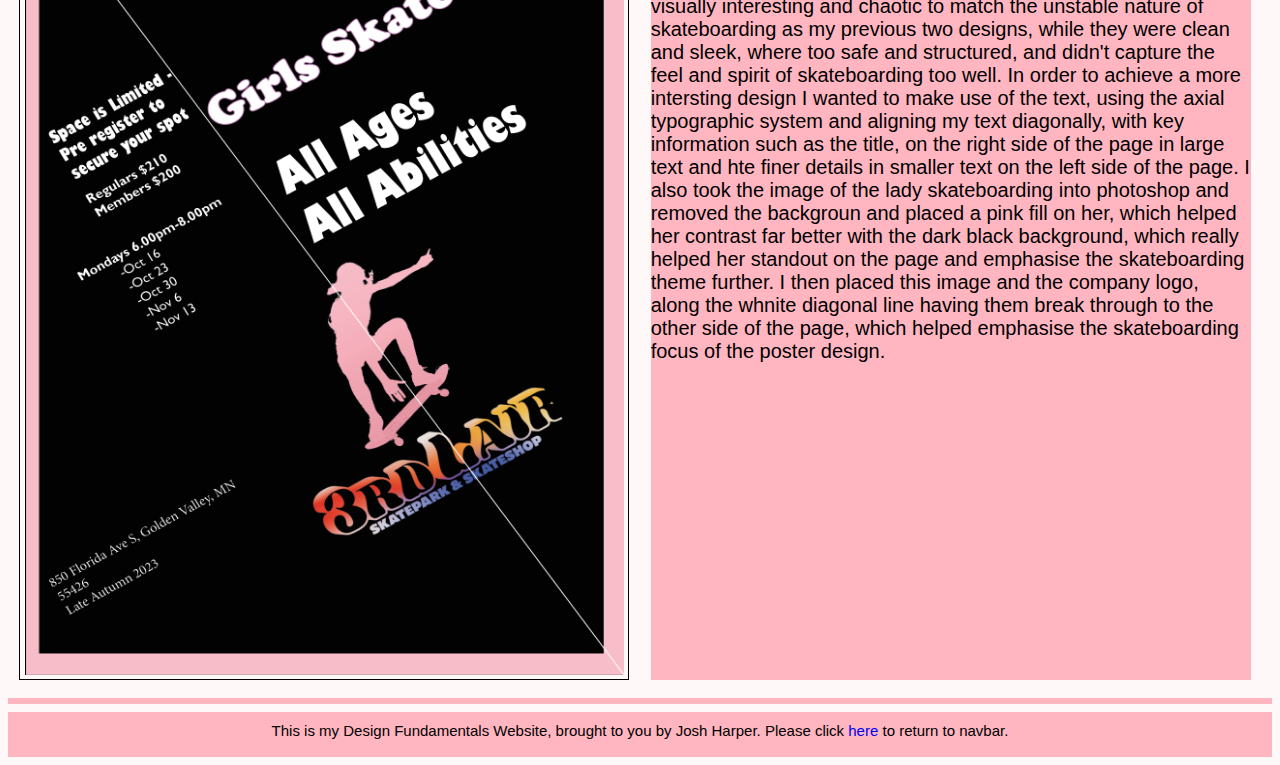
==== commit beac4bff: "CARP Text done" ====
--- a/CARP Project.html
+++ b/CARP Project.html
@@ -90,7 +90,21 @@
        
         <div class="gallery-container">
         <img class="final-CARP-page-image-container" src="Skateboard Poster Design 2.png" alt="a placeholder">    
-            <p class="text-caption-big-CARP"> CARP Project InDesign Skateboard Poster Design 3- Final Design Further Details
+            <p class="text-caption-big-CARP"> CARP Project InDesign Skateboard Poster Design 3- Final Design Further Details <br> <br>
+                In my final design for the Skateboarding CARP Poster, I really focused on trying to make 
+                the overall poster design far more visually interesting and chaotic to match
+                the unstable nature of skateboarding as my previous two designs, while they were clean
+                and sleek, where too safe and structured, and didn't capture the feel and spirit of 
+                skateboarding too well. In order to achieve a more intersting design I wanted to make use of the text, using 
+                the axial typographic system and aligning my text diagonally, with key information
+                such as the title, on the right side of the page in large text and hte finer details 
+                in smaller text on the left side of the page. I also took the image of 
+                the lady skateboarding into photoshop and removed the backgroun and placed 
+                a pink fill on her, which helped her contrast far better with the dark black background, which 
+                really helped her standout on the page and emphasise the skateboarding theme further. 
+                I then placed this image and the company logo, along the whnite diagonal line 
+                having them break through to the other side of the page, which helped emphasise
+                the skateboarding focus of the poster design.
 
             
             </p> 
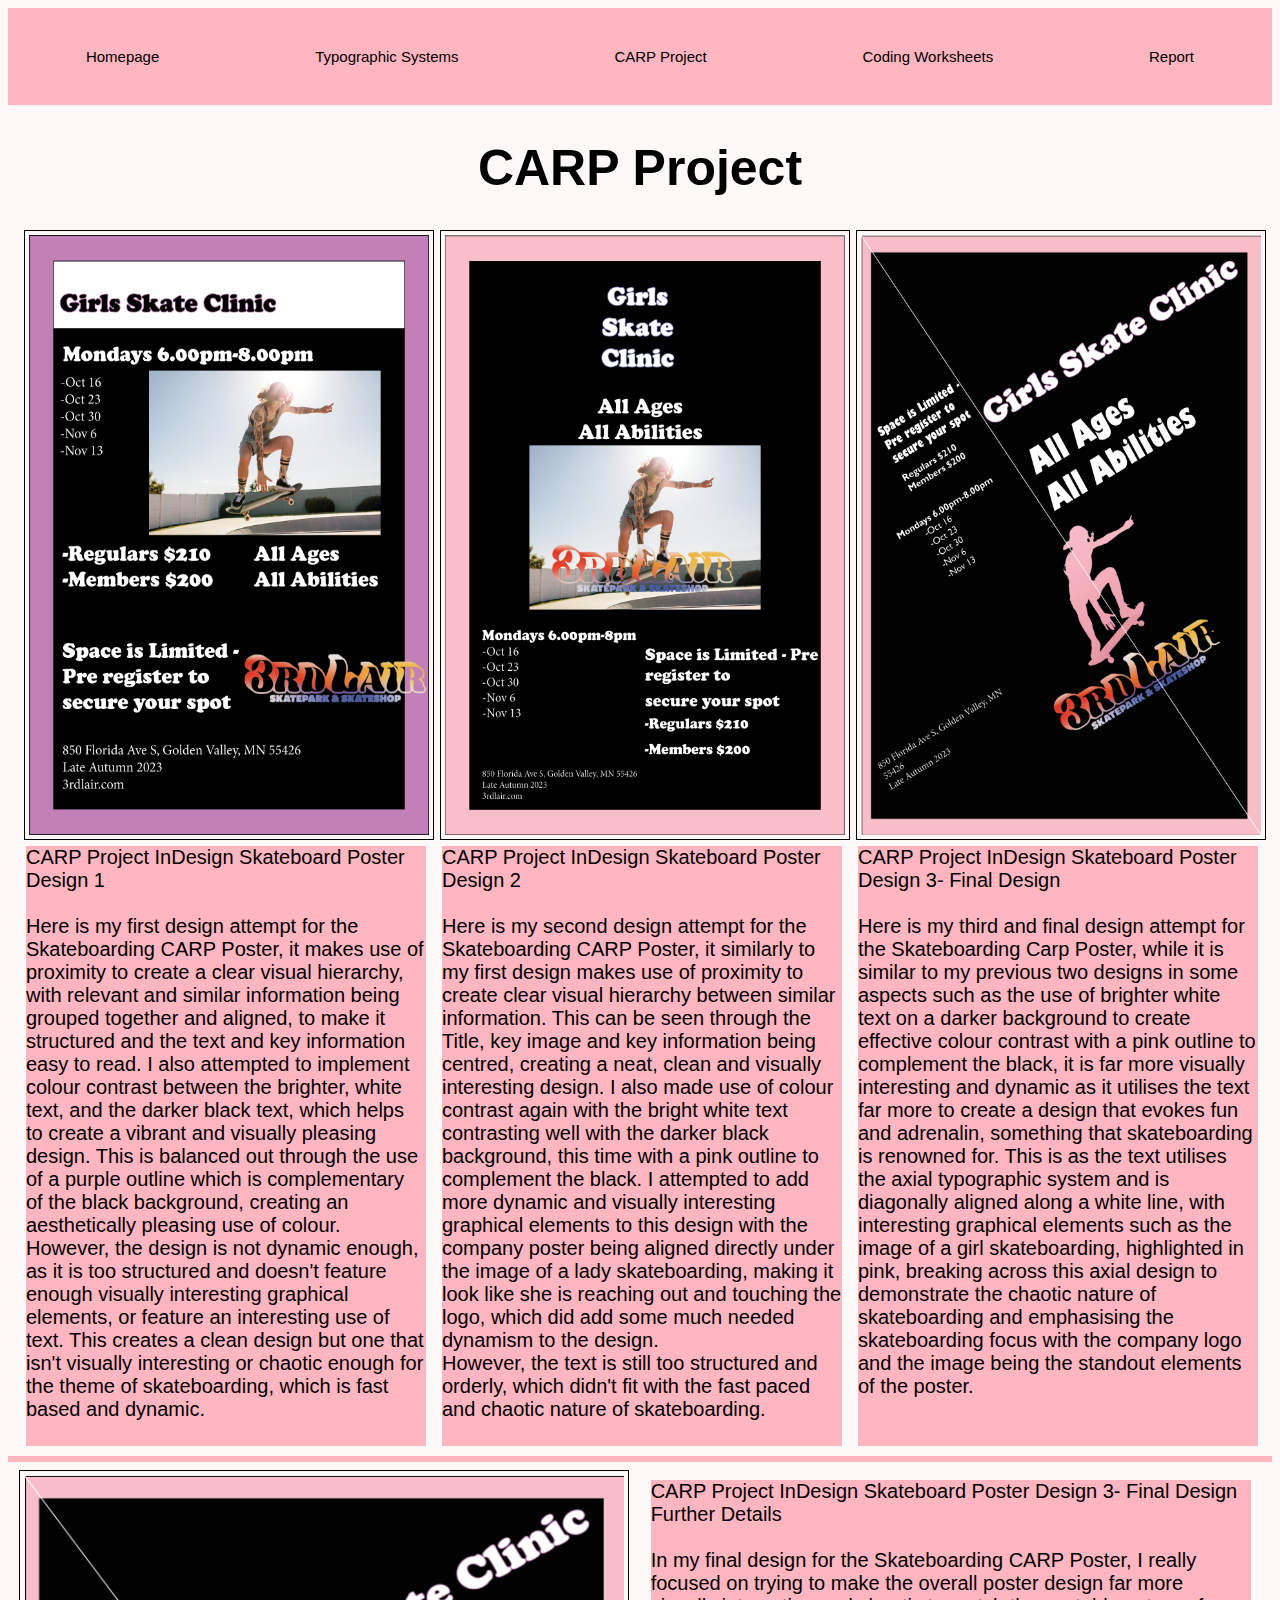
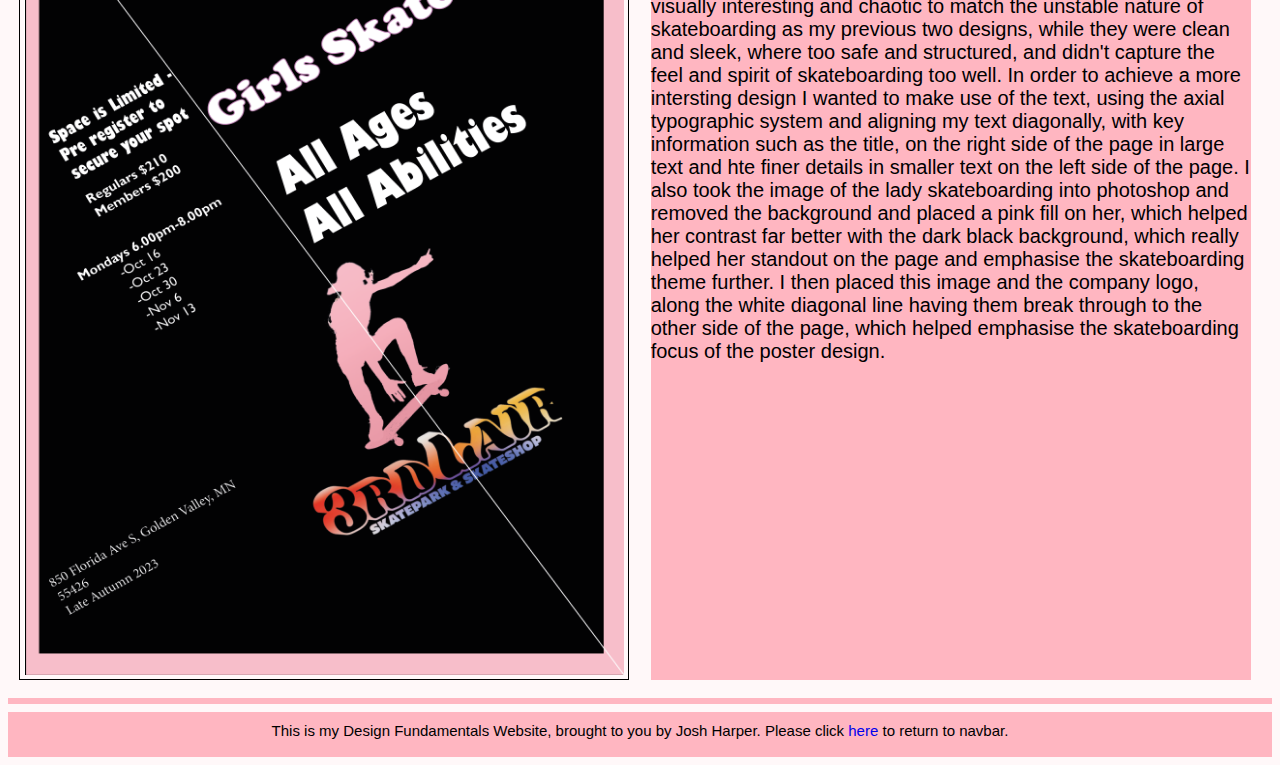
==== commit 349f981c: "report page completed" ====
--- a/CARP Project.html
+++ b/CARP Project.html
@@ -28,13 +28,13 @@
                 <img class="image-container-CARP" src="Skateboard Poster Design 1.png" alt="Skateboard InDesign poster 1- not final design">
                 <p class="text-caption-CARP"> CARP Project InDesign Skateboard Poster Design 1 <br> <br>
                  Here is my first design attempt for the Skateboarding CARP Poster,
-                 it makes use of proximity to create a clear visual hierachy, with relevant and similar
+                 it makes use of proximity to create a clear visual hierarchy, with relevant and similar
                  information being grouped together and aligned, to make it structured and the 
                  text and key information easy to read. I also attempted
                  to implement colour contrast between the brighter, white text, and the darker 
                  black text, which helps to create a vibrant and visually pleasing 
                  design. This is balanced out through the use of a purple outline
-                 which is complementary of the blackbackground, creating an aesthetially pleasing use 
+                 which is complementary of the black background, creating an aesthetically pleasing use 
                  of colour. <br>
                  However, the design is not dynamic enough, as it is too structured and doesn't feature
                  enough visually interesting graphical elements, or feature an interesting use of text. 
@@ -48,9 +48,9 @@
               <img class="image-container-CARP" src="Skateboard Poster Design 3.png" alt="Skateboard InDesign poster 2- not final design">
                 <p class="text-caption-CARP"> CARP Project InDesign Skateboard Poster Design 2 <br> <br>
                 Here is my second design attempt for the Skateboarding CARP Poster, it similarly to my first design
-                makes use of proximity to create clear visual hierachy between similar information. 
+                makes use of proximity to create clear visual hierarchy between similar information. 
                 This can be seen through the Title, key image and key information being 
-                centred, creating a neat, clean and visulally interesting design. I also made use 
+                centred, creating a neat, clean and visually interesting design. I also made use 
                 of colour contrast again with the bright white text contrasting well with the darker black
                 background, this time with a pink outline to complement the black. I attempted to add more dynamic 
                 and visually interesting graphical elements to this design with the company poster being aligned directly
@@ -99,10 +99,10 @@
                 the axial typographic system and aligning my text diagonally, with key information
                 such as the title, on the right side of the page in large text and hte finer details 
                 in smaller text on the left side of the page. I also took the image of 
-                the lady skateboarding into photoshop and removed the backgroun and placed 
+                the lady skateboarding into photoshop and removed the background and placed 
                 a pink fill on her, which helped her contrast far better with the dark black background, which 
                 really helped her standout on the page and emphasise the skateboarding theme further. 
-                I then placed this image and the company logo, along the whnite diagonal line 
+                I then placed this image and the company logo, along the white diagonal line 
                 having them break through to the other side of the page, which helped emphasise
                 the skateboarding focus of the poster design.
 
--- a/styles.css
+++ b/styles.css
@@ -13,9 +13,7 @@
 padding: 15px 0;
 background-color:#FFB6C1;
 }
-/*.navbar:hover {
-    background-color: #FFFFFF;
-}*/
+
 
 
 ul{
@@ -64,11 +62,11 @@
     object-fit: cover;
 }
 
-.Typographic-Systems-image-container button { /* reference chatGPT*/
+.Typographic-Systems-image-container button { 
     position: absolute;
     top: 50%;
     left: 50%;
-    transform: translate(-50%, -50%); /*reference chat GPT*/
+    transform: translate(-50%, -50%); 
     border: 1px solid #FFFFFF;
     background-color: #FFFFFF;
     border-radius: 5px;
@@ -419,4 +417,25 @@
     font-size: 20px;
     text-align: left;
     margin: 10px 10px;
+}
+
+.text-caption-report{
+    background-color: #FFB6C1;
+    width: 100%;
+    height: 80%;
+    font-family: 'Gill Sans', 'Gill Sans MT', Calibri, 'Trebuchet MS', sans-serif;
+    font-size: 20px;
+    text-align: left;
+    margin: 2px 2px;
+}
+
+.text-caption-report:hover{
+    opacity: 0.7;
+    background-color: #FFB6C1;
+    width: 100%;
+    height: 80%;
+    font-family: 'Gill Sans', 'Gill Sans MT', Calibri, 'Trebuchet MS', sans-serif;
+    font-size: 20px;
+    text-align: left;
+    margin: 2px 2px;
 }